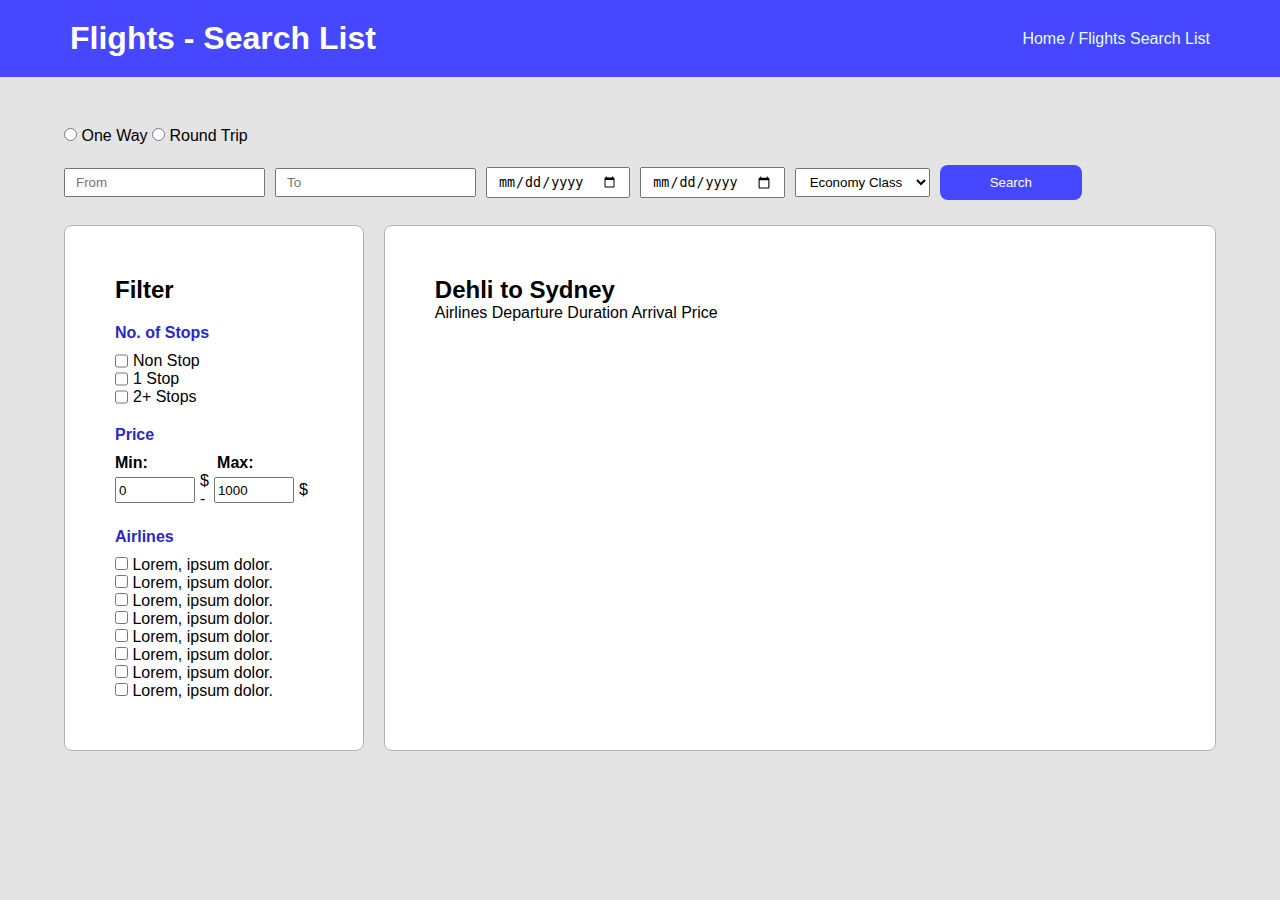
==== Lesson3/3.html @ bc34e39d "Changes" ====
<!DOCTYPE html>
<html lang="en">
<head>
    <meta charset="UTF-8">
    <meta http-equiv="X-UA-Compatible" content="IE=edge">
    <meta name="viewport" content="width=device-width, initial-scale=1.0">
    <title>Document</title>
    <style>
        *{
            margin: 0;
            box-sizing: border-box;
        }
        body, html{
            margin: 0;
            padding: 0;
            background-color: rgb(228, 228, 228);
            font-family: Arial, Helvetica, sans-serif;
        }
        header{
            background-color: rgb(71, 71, 255) ;
            padding: 20px ;
            display: flex;
            justify-content: space-between;
            justify-items: center;
            color: white;
            margin: 0 ;
        }
        header h1{
            margin-left: 50px;
        }
        header p{
            margin-right: 50px;
            align-self: center;
            color: lightcyan;
        }
        main{
            padding-top: 50px;
            width: 90%;
            margin: auto;

        }
        .filters .filter_radio_buttons{
            border: 0;
        }
        .search_fields{
            margin-top: 20px;
            justify-content: flex-start;
            align-items: center;
            
            display: flex;
            
        }
        .search_fields > input, select{
            margin-right: 10px;
            padding: 5px 10px;
        }
         /* .filters input{
         
           
        } */
        .btn{
            color: white;
            background-color: rgb(71, 71, 255);
            border: 0;
            padding: 10px 50px !important;
            border-radius: 8px;
        }
       .main{
           margin-top: 25px;
           display: flex;
           flex-direction: row;
       }
       .main .filter{
           display: flex;
           flex-direction: column;
       }
       .main .filter h2{
           margin-bottom: 20px;
       }
       .main .filter, .races{
           border-radius: 8px;
           border: 1px solid rgb(177, 177, 177);
           background-color: white;
           padding:50px
       }
       .main .filter > div{
           display: flex;
           flex-direction: column;
       }
       .main .filter span{
           font-weight: bold;
           color: rgb(41, 41, 202);
           margin-bottom: 10px;
       }
       .main .filter input{

       }
       .stops{
           margin-bottom: 20px;
       }
       .stops > div{
           display: flex;
       }
       .stops > div> input{
           margin-right: 5px;
       }
       .price_filter{
           display: flex;
           align-items: center;
           margin-bottom: 20px;
       }
       .price_filter input{
           width: 80px;
           height: 2em;
       }
       .price_filter > p{
           margin: 0 5px;
       }
       .min-max{
           display: flex;
           justify-content: flex-start;
       }
       .min-max h4{
           margin-right: 35%;
       }
       #airlines_first{
           margin-top: 10px;
       }
       .races{
           margin-left: 20px;
           flex-basis: 80%;
       }
    </style>
</head>
<body>
    <header>
            <h1>Flights - Search List</h1>
            <p>Home / Flights Search List</p>
    </header>
    <main>

        <div class="filters">
                <div class="filter_radio_buttons">
                    <input type="radio" name="ways" id="oneWay">
                    <label for="oneWay">One Way</label>
                    <input type="radio" name="ways" id="roundTrip">
                    <label for="roundTrip">Round Trip</label>
                </div>
                <div class="search_fields">
                    <input type="text" name="" id="" placeholder="From">
                    <input type="text" name="" id="" placeholder="To">
                    <input type="date" name="" id="" placeholder="Depart Date">
                    <input type="date" name="" id="" placeholder="Return Date">
                    <select name="" id="select_class" >
                        <option value="Econom">Economy Class</option>
                        <option value="Average">Average Class</option>
                        <option value="Lux">Lux Class</option>
                    </select>
                    <input type="button" name="" id="search_btn" class="btn" value="Search">
                </div>
        </div>
        <div class="main">
            <div class="filter">
                <h2>Filter</h2>
                <div class="stops">
                    <span>No. of Stops</span>
                    <div>
                        <input type="checkbox" name="" id="non_stop" value="Non Stop">
                        <label for="non_stop">Non Stop</label>
                    </div>
                    <div>
                        <input type="checkbox" name="" id="1_stop" value="1 Stop">
                        <label for="1_stop">1 Stop</label>
                    </div>
                    <div>
                        <input type="checkbox" name="" id="2+_stops" value="2+ Stops">
                        <label for="2+_stops">2+ Stops</label>
                    </div>
                </div>
                <div>
                    <span>Price</span>
                    <div class="min-max">
                        <h4>Min:</h4>
                        <h4>Max:</h4>
                    </div>
                    <div class="price_filter">
                        <input type="number" name="" id="" value="0">
                        <p>$ - </p>
                        <input type="number" name="" id="" value="1000">
                        <p>$</p>
                    </div>
                    <div class="airlines">
                        <span>Airlines</span>
                        <div id="airlines_first">
                            <input type="checkbox" name="" id="c1">
                            <label for="c1">Lorem, ipsum dolor.</label>
                        </div>
                        <div>
                            <input type="checkbox" name="" id="c2">
                            <label for="c2">Lorem, ipsum dolor.</label>
                        </div>
                        <div>
                            <input type="checkbox" name="" id="c3">
                            <label for="c3">Lorem, ipsum dolor.</label>
                        </div>
                        <div>
                            <input type="checkbox" name="" id="c4">
                            <label for="c4">Lorem, ipsum dolor.</label>
                        </div>
                        <div>
                            <input type="checkbox" name="" id="c5">
                            <label for="c5">Lorem, ipsum dolor.</label>
                        </div>
                        <div>
                            <input type="checkbox" name="" id="c6">
                            <label for="c6">Lorem, ipsum dolor.</label>
                        </div>
                        <div>
                            <input type="checkbox" name="" id="c7">
                            <label for="c7">Lorem, ipsum dolor.</label>
                        </div>
                        <div>
                            <input type="checkbox" name="" id="c8">
                            <label for="c8">Lorem, ipsum dolor.</label>
                        </div>
                    </div>
                </div>
            </div>
            <div class="races">
                <div>
                    <h2>Dehli to Sydney</h2>
                </div>
                <div class="grid">
                    <div>
                        <span>Airlines</span>
                        <span>Departure</span>
                        <span>Duration</span>
                        <span>Arrival</span>
                        <span>Price</span>
                        <span></span>
                    </div>
                </div>
            </div>
        </div>
    </main>
</body>
</html>
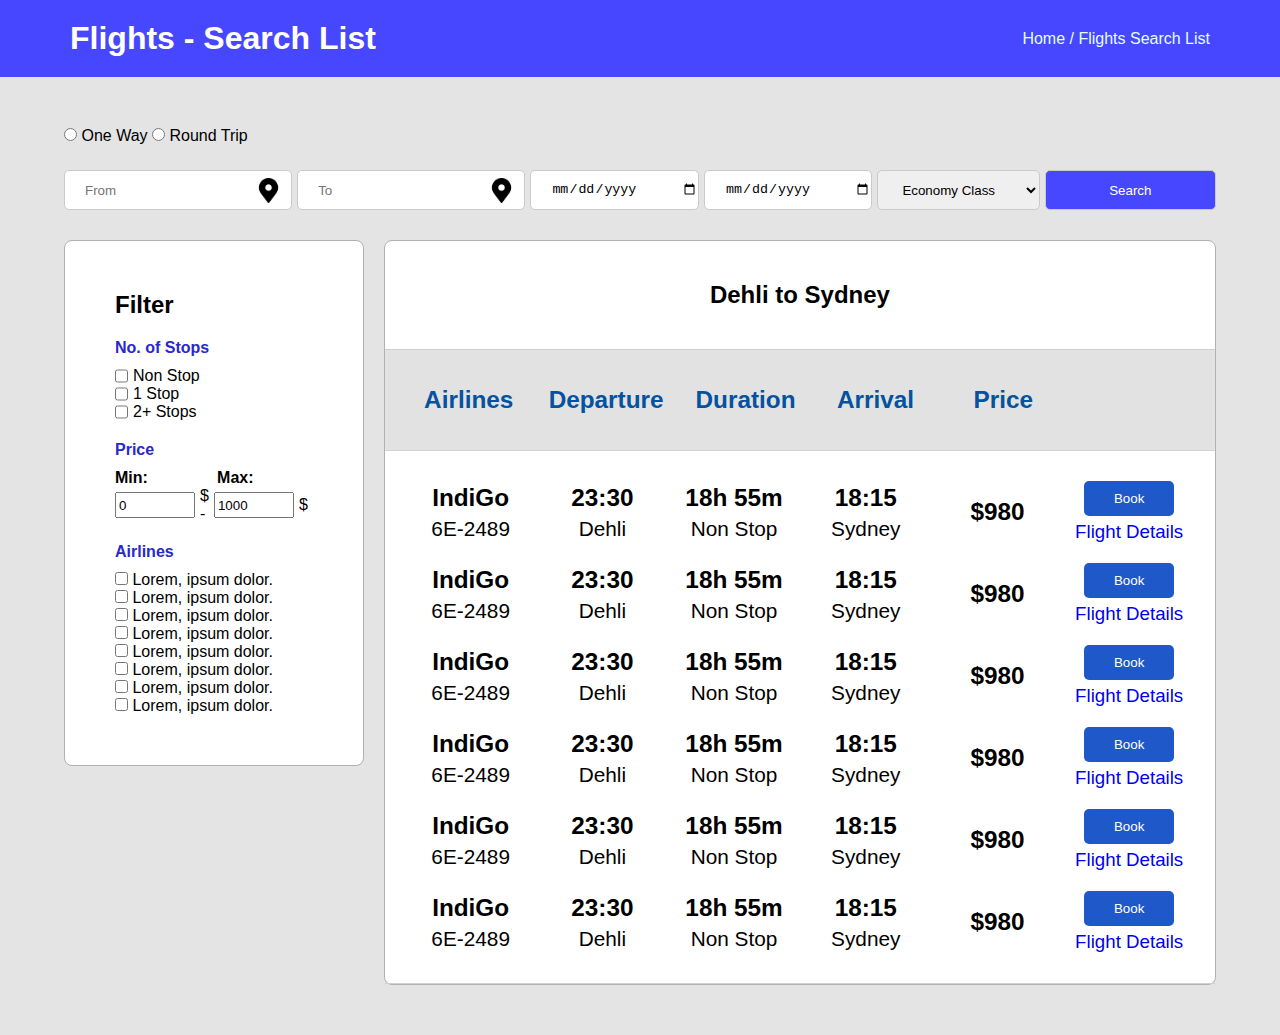
==== commit d72e2281: "Changes" ====
--- a/Lesson3/3.html
+++ b/Lesson3/3.html
@@ -1,163 +1,279 @@
 <!DOCTYPE html>
 <html lang="en">
+
 <head>
     <meta charset="UTF-8">
     <meta http-equiv="X-UA-Compatible" content="IE=edge">
     <meta name="viewport" content="width=device-width, initial-scale=1.0">
     <title>Document</title>
     <style>
-        *{
+        * {
             margin: 0;
             box-sizing: border-box;
         }
-        body, html{
+
+        body,
+        html {
+            overflow-x: hidden;
             margin: 0;
             padding: 0;
             background-color: rgb(228, 228, 228);
             font-family: Arial, Helvetica, sans-serif;
         }
-        header{
-            background-color: rgb(71, 71, 255) ;
-            padding: 20px ;
+
+        header {
+            background-color: rgb(71, 71, 255);
+            padding: 20px;
             display: flex;
             justify-content: space-between;
             justify-items: center;
             color: white;
-            margin: 0 ;
-        }
-        header h1{
+
+            margin: 0;
+        }
+
+        header h1 {
             margin-left: 50px;
         }
-        header p{
+
+        header p {
             margin-right: 50px;
             align-self: center;
             color: lightcyan;
         }
-        main{
+
+        main {
             padding-top: 50px;
             width: 90%;
             margin: auto;
-
-        }
-        .filters .filter_radio_buttons{
+            padding-bottom: 50px;
+        }
+
+        .filters .filter_radio_buttons {
             border: 0;
         }
-        .search_fields{
+
+        .search_fields {
             margin-top: 20px;
+            display: flex;
             justify-content: flex-start;
             align-items: center;
-            
-            display: flex;
-            
-        }
-        .search_fields > input, select{
-            margin-right: 10px;
-            padding: 5px 10px;
-        }
-         /* .filters input{
+            gap: 5px;
+            /* margin-right: 10px; */
+            padding: 5px 0;
+        }
+
+        .search_fields>input,
+        select {
+            height: 40px;
+            flex-grow: 1;
+            padding-left: 20px;
+            border-radius: 5px;
+            border: 1px solid rgb(202, 202, 202);
+        }
+
+        /* .filters input{
          
            
         } */
-        .btn{
+        .btn {
             color: white;
             background-color: rgb(71, 71, 255);
             border: 0;
             padding: 10px 50px !important;
             border-radius: 8px;
         }
-       .main{
-           margin-top: 25px;
-           display: flex;
-           flex-direction: row;
-       }
-       .main .filter{
-           display: flex;
-           flex-direction: column;
-       }
-       .main .filter h2{
-           margin-bottom: 20px;
-       }
-       .main .filter, .races{
-           border-radius: 8px;
-           border: 1px solid rgb(177, 177, 177);
-           background-color: white;
-           padding:50px
-       }
-       .main .filter > div{
-           display: flex;
-           flex-direction: column;
-       }
-       .main .filter span{
-           font-weight: bold;
-           color: rgb(41, 41, 202);
-           margin-bottom: 10px;
-       }
-       .main .filter input{
-
-       }
-       .stops{
-           margin-bottom: 20px;
-       }
-       .stops > div{
-           display: flex;
-       }
-       .stops > div> input{
-           margin-right: 5px;
-       }
-       .price_filter{
-           display: flex;
-           align-items: center;
-           margin-bottom: 20px;
-       }
-       .price_filter input{
-           width: 80px;
-           height: 2em;
-       }
-       .price_filter > p{
-           margin: 0 5px;
-       }
-       .min-max{
-           display: flex;
-           justify-content: flex-start;
-       }
-       .min-max h4{
-           margin-right: 35%;
-       }
-       #airlines_first{
-           margin-top: 10px;
-       }
-       .races{
-           margin-left: 20px;
-           flex-basis: 80%;
-       }
+
+        .main {
+            margin-top: 25px;
+            display: flex;
+            flex-direction: row;
+            align-items: flex-start;
+        }
+
+        .main .filter {
+            display: flex;
+            flex-direction: column;
+        }
+
+        .main .filter h2 {
+            margin-bottom: 20px;
+        }
+
+        .main .filter,
+        .races {
+            border-radius: 8px;
+            border: 1px solid rgb(177, 177, 177);
+            background-color: white;
+            padding: 50px
+        }
+
+        .main .filter>div {
+            display: flex;
+            flex-direction: column;
+        }
+
+        .main .filter span {
+            font-weight: bold;
+            color: rgb(41, 41, 202);
+            margin-bottom: 10px;
+        }
+
+        .main .filter input {}
+
+        .stops {
+            margin-bottom: 20px;
+        }
+
+        .stops>div {
+            display: flex;
+        }
+
+        .stops>div>input {
+            margin-right: 5px;
+        }
+
+        .price_filter {
+            display: flex;
+            align-items: center;
+            margin-bottom: 20px;
+        }
+
+        .price_filter input {
+            width: 80px;
+            height: 2em;
+        }
+
+        .price_filter>p {
+            margin: 0 5px;
+        }
+
+        .min-max {
+            display: flex;
+            justify-content: flex-start;
+        }
+
+        .min-max h4 {
+            margin-right: 35%;
+        }
+
+        #airlines_first {
+            margin-top: 10px;
+        }
+
+        .races {
+            margin-left: 20px;
+            flex-basis: 80%;
+            padding: 0;
+        }
+
+        .location {
+            background: url("images/place.png") no-repeat 95%/25px;
+            background-color: white;
+        }
+
+        .dehli {
+            display: flex;
+            padding: 40px;
+            justify-content: center;
+            border-bottom: 1px solid rgb(208, 208, 208);
+        }
+
+        .grid {
+            /* display: grid;
+            column-gap: 30px;
+            row-gap: 20px;
+            justify-items: center;
+            row-gap: 10px;
+            vertical-align: middle;
+            grid-template-rows: 0.3fr 1fr 1fr 1fr 1fr 1fr 1fr; 
+            grid-template-columns: 1fr 1fr 1fr 1fr 1fr 2fr; */
+            display: grid;
+            grid-template-columns: repeat(6, 1fr);
+            grid-template-rows: repeat(1fr, 6);
+            justify-items: center;
+            align-items: center;
+            font-size: 1.3em;
+            padding: 20px;
+            border-bottom: 1px solid rgb(208, 208, 208);
+        }
+        
+        .grid> div {
+            display: flex;
+            flex-direction: column;
+            justify-content: center;
+            align-items: center;
+            gap:5px;
+            border: 1ps solid black;
+            padding: 10px;
+        }
+        .headers{
+            color: rgb(4, 82, 160);
+            background-color: rgb(226, 226, 226);
+            border-bottom: 1px solid rgb(211, 211, 211);
+        }
+        .headers h3{
+            padding: 16px;
+            
+        }
+
+        .last_col_item{
+            display: flex;
+            justify-items: center;
+            align-items: center;
+            flex-direction: column;
+        }
+        .last_col_item input{
+            color: white;
+            border: none;
+            background-color: rgb(31, 88, 201);
+            border-radius: 5px;
+            padding: 10px 30px;
+        }
+        .last_col_item a{
+            text-decoration: none;
+            font-size: 0.9em;
+        }
+        .grid  div{
+            
+        }
     </style>
 </head>
+
 <body>
     <header>
-            <h1>Flights - Search List</h1>
-            <p>Home / Flights Search List</p>
+        <h1>Flights - Search List</h1>
+        <p>Home / Flights Search List</p>
     </header>
     <main>
 
         <div class="filters">
-                <div class="filter_radio_buttons">
+            <div class="filter_radio_buttons">
+                <label>
                     <input type="radio" name="ways" id="oneWay">
-                    <label for="oneWay">One Way</label>
+                    <span>One Way</span>
+
+                </label>
+                <label>
                     <input type="radio" name="ways" id="roundTrip">
-                    <label for="roundTrip">Round Trip</label>
-                </div>
-                <div class="search_fields">
-                    <input type="text" name="" id="" placeholder="From">
-                    <input type="text" name="" id="" placeholder="To">
-                    <input type="date" name="" id="" placeholder="Depart Date">
-                    <input type="date" name="" id="" placeholder="Return Date">
-                    <select name="" id="select_class" >
-                        <option value="Econom">Economy Class</option>
-                        <option value="Average">Average Class</option>
-                        <option value="Lux">Lux Class</option>
-                    </select>
-                    <input type="button" name="" id="search_btn" class="btn" value="Search">
-                </div>
+                    <span>Round Trip</span>
+                </label>
+            </div>
+            <div class="search_fields">
+                <!-- <label> -->
+                <input type="text" name="" id="" placeholder="From" class="location">
+                <!-- <img src="images/place.png" alt="" width="10"> -->
+                <!-- </label> -->
+                <input type="text" name="" id="" placeholder="To" class="location">
+                <input type="date" name="" id="" placeholder="Depart Date">
+                <input type="date" name="" id="" placeholder="Return Date">
+                <select name="" id="select_class">
+                    <option value="Econom">Economy Class</option>
+                    <option value="Average">Average Class</option>
+                    <option value="Lux">Lux Class</option>
+                </select>
+                <input type="button" name="" id="search_btn" class="btn" value="Search">
+            </div>
         </div>
         <div class="main">
             <div class="filter">
@@ -227,21 +343,163 @@
                 </div>
             </div>
             <div class="races">
-                <div>
+                <div class="dehli">
                     <h2>Dehli to Sydney</h2>
                 </div>
+                <div class="headers grid">
+                    <h3>Airlines</h3>
+                    <h3>Departure</h3>
+                    <h3>Duration</h3>
+                    <h3>Arrival</h3>
+                    <h3>Price</h3>
+                </div>
                 <div class="grid">
-                    <div>
-                        <span>Airlines</span>
-                        <span>Departure</span>
-                        <span>Duration</span>
-                        <span>Arrival</span>
-                        <span>Price</span>
-                        <span></span>
+                    
+
+                    <div>
+                        <h3>IndiGo</h3>
+                        <p>6E-2489</p>
+                    </div>
+                    <div>
+                        <h3>23:30</h3>
+                        <p>Dehli</p>
+                    </div>
+                    <div>
+                        <h3>18h 55m</h3>
+                        <p>Non Stop</p>
+                    </div>
+                    <div>
+                        <h3>18:15</h3>
+                        <p>Sydney</p>
+                    </div>
+                    <h3>$980</h3>
+                    <div class="last_col_item">
+                        <input type="button" value="Book">
+                        <a href="#">Flight Details</a>
+                    </div>
+
+                    <div>
+                        <h3>IndiGo</h3>
+                        <p>6E-2489</p>
+                    </div>
+                    <div>
+                        <h3>23:30</h3>
+                        <p>Dehli</p>
+                    </div>
+                    <div>
+                        <h3>18h 55m</h3>
+                        <p>Non Stop</p>
+                    </div>
+                    <div>
+                        <h3>18:15</h3>
+                        <p>Sydney</p>
+                    </div>
+                    <div>
+                        <h3>$980</h3>
+                    </div>
+                    <div class="last_col_item">
+                        <input type="button" value="Book">
+                        <a href="#">Flight Details</a>
+                    </div>
+
+                    <div>
+                        <h3>IndiGo</h3>
+                        <p>6E-2489</p>
+                    </div>
+                    <div>
+                        <h3>23:30</h3>
+                        <p>Dehli</p>
+                    </div>
+                    <div>
+                        <h3>18h 55m</h3>
+                        <p>Non Stop</p>
+                    </div>
+                    <div>
+                        <h3>18:15</h3>
+                        <p>Sydney</p>
+                    </div>
+                    <div>
+                        <h3>$980</h3>
+                    </div>
+                    <div class="last_col_item">
+                        <input type="button" value="Book">
+                        <a href="#">Flight Details</a>
+                    </div>
+
+                    <div>
+                        <h3>IndiGo</h3>
+                        <p>6E-2489</p>
+                    </div>
+                    <div>
+                        <h3>23:30</h3>
+                        <p>Dehli</p>
+                    </div>
+                    <div>
+                        <h3>18h 55m</h3>
+                        <p>Non Stop</p>
+                    </div>
+                    <div>
+                        <h3>18:15</h3>
+                        <p>Sydney</p>
+                    </div>
+                    <div>
+                        <h3>$980</h3>
+                    </div>
+                    <div class="last_col_item">
+                        <input type="button" value="Book">
+                        <a href="#">Flight Details</a>
+                    </div>
+
+                    <div>
+                        <h3>IndiGo</h3>
+                        <p>6E-2489</p>
+                    </div>
+                    <div>
+                        <h3>23:30</h3>
+                        <p>Dehli</p>
+                    </div>
+                    <div>
+                        <h3>18h 55m</h3>
+                        <p>Non Stop</p>
+                    </div>
+                    <div>
+                        <h3>18:15</h3>
+                        <p>Sydney</p>
+                    </div>
+                    <div>
+                        <h3>$980</h3>
+                    </div>
+                    <div class="last_col_item">
+                        <input type="button" value="Book">
+                        <a href="#">Flight Details</a>
+                    </div>
+
+                    <div>
+                        <h3>IndiGo</h3>
+                        <p>6E-2489</p>
+                    </div>
+                    <div>
+                        <h3>23:30</h3>
+                        <p>Dehli</p>
+                    </div>
+                    <div>
+                        <h3>18h 55m</h3>
+                        <p>Non Stop</p>
+                    </div>
+                    <div>
+                        <h3>18:15</h3>
+                        <p>Sydney</p>
+                    </div>
+                    <div>
+                        <h3>$980</h3>
+                    </div>
+                    <div class="last_col_item">
+                        <input type="button" value="Book">
+                        <a href="#">Flight Details</a>
                     </div>
                 </div>
             </div>
-        </div>
     </main>
 </body>
+
 </html>